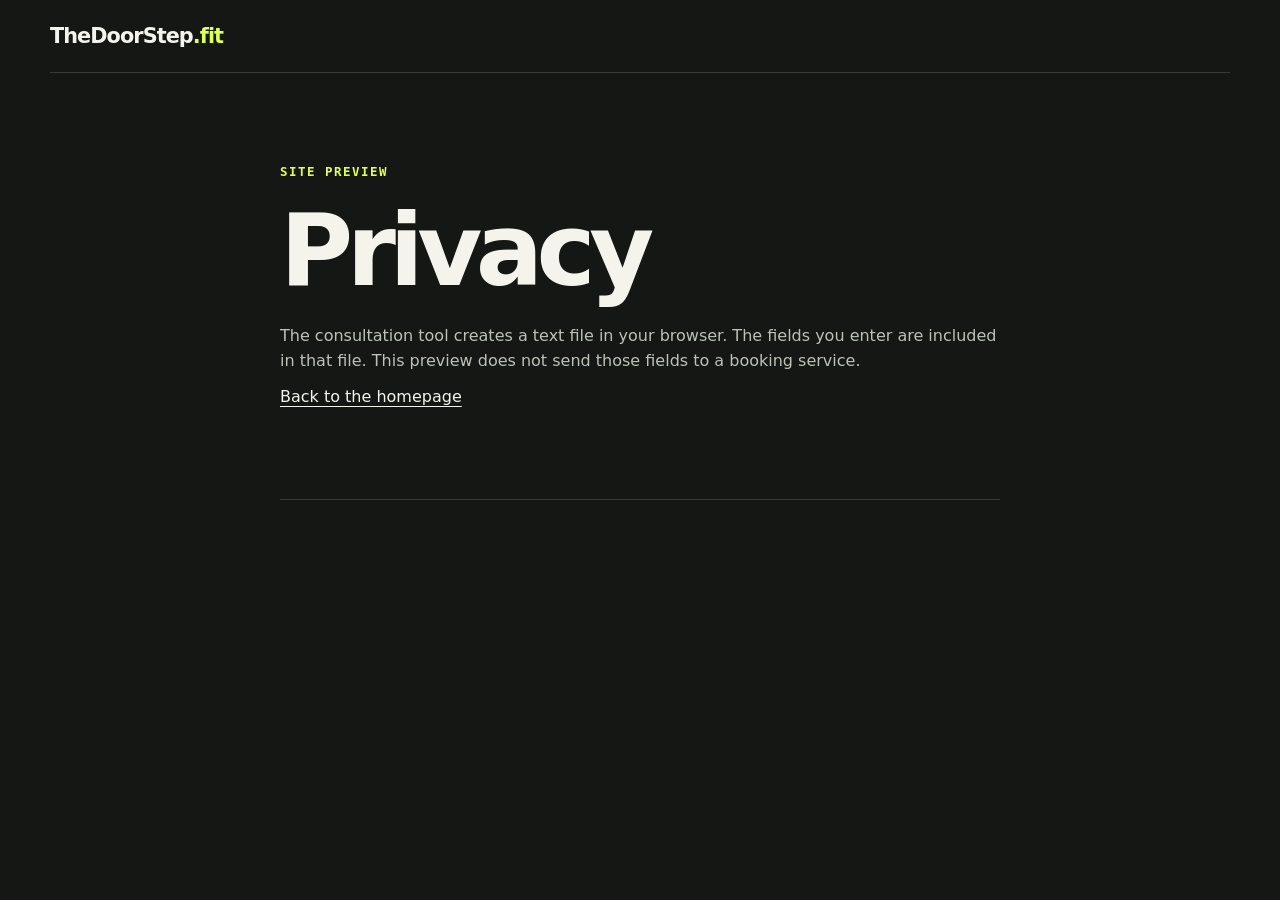
==== privacy/index.html @ 678e8ee0 "Create index.html" ====
<!doctype html>
<html lang="en">
<head>
<meta charset="utf-8">
<meta name="viewport" content="width=device-width,initial-scale=1">
<title>Privacy | TheDoorStep.fit</title>
<link rel="stylesheet" href="../style.css">
</head>
<body>
<header class="wrap header"><a class="brand" href="../">TheDoorStep<span class="accent">.fit</span></a></header>
<main class="wrap section legal"><p class="eyebrow">SITE PREVIEW</p><h1>Privacy</h1><p>The consultation tool creates a text file in your browser. The fields you enter are included in that file. This preview does not send those fields to a booking service.</p><a href="../">Back to the homepage</a></main>
</body>
</html>
---- style.css ----
:root{color-scheme:dark;--bg:#141714;--panel:#1d221b;--line:#353d32;--ink:#f4f4ec;--muted:#bac3b6;--accent:#dfff59}
*{box-sizing:border-box}
body{margin:0;background:var(--bg);color:var(--ink);font:16px/1.55 system-ui,sans-serif}
a{color:inherit;text-underline-offset:4px}
a:hover,.accent{color:var(--accent)}
:focus-visible{outline:2px solid var(--accent);outline-offset:4px}
.wrap{width:min(1180px,calc(100% - 48px));margin-inline:auto}
.header,.footer,.actions,nav{display:flex;align-items:center;gap:24px}
.header,.footer{justify-content:space-between;padding-block:20px}
.header{border-bottom:1px solid var(--line)}
nav a,.brand,.button{text-decoration:none}
.brand{font-weight:850;letter-spacing:-.045em;font-size:1.3rem;white-space:nowrap}
.mark{display:inline-grid;place-items:center;background:var(--accent);color:var(--bg);width:1.55em;height:1.55em;border-radius:7px;margin-right:4px}
.button{display:inline-block;background:var(--accent);color:var(--bg);border:0;border-radius:6px;padding:13px 18px;font:inherit;font-weight:780;cursor:pointer}
.button:hover{color:var(--bg);background:#efffa4}
.small{padding:8px 12px}
.hero,.trainer,.booking{display:grid;grid-template-columns:1fr 1fr;gap:clamp(24px,5vw,75px);align-items:center}
.hero{padding-block:clamp(42px,8vw,108px)}
h1,h2,h3,p{margin:0 0 .7em}
h1,h2{line-height:1.02;letter-spacing:-.065em}
h1{font-size:clamp(3.1rem,7.8vw,7.4rem);margin-bottom:.22em}
h2{font-size:clamp(2.3rem,5vw,4.7rem);margin-bottom:.35em}
h3{line-height:1.15;margin-top:10px;font-size:1.25rem}
em{color:var(--accent);font-style:normal}
p{color:var(--muted)}
.intro{font-size:1.2rem;max-width:43ch;margin-bottom:1.5em}
.eyebrow,.index,.hero-art span,.ribbon{font:700 .78rem/1.4 ui-monospace,monospace;letter-spacing:.12em}
.eyebrow,.index{color:var(--accent)}
.eyebrow{margin-bottom:20px}
.hero-art{display:grid;place-items:center;position:relative;overflow:hidden;background:radial-gradient(ellipse at 50% 45%,#425026,#20281d 66%);border:1px solid var(--line);border-radius:12px;color:var(--accent)}
.hero-art svg{width:100%;max-height:470px}
.hero-art span{position:absolute;bottom:14px;left:16px}
.ribbon{border-block:1px solid var(--line);padding:16px 0}
.ribbon .wrap{display:flex;justify-content:space-between;gap:12px;flex-wrap:wrap}
.ribbon span,.steps span{color:var(--accent)}
.section{padding-block:clamp(44px,7vw,90px);border-bottom:1px solid var(--line)}
.grid{display:grid;gap:12px;padding:0;margin:25px 0 0;list-style:none}
.four{grid-template-columns:repeat(4,minmax(0,1fr))}
.grid>*{padding:20px;background:var(--panel);border:1px solid var(--line);border-radius:8px}
.steps span{font:700 1.7rem ui-monospace,monospace}
.booking form{background:var(--panel);padding:clamp(16px,4vw,36px);border:1px solid var(--line);border-radius:8px}
label{display:block;margin-bottom:12px}
input,select{display:block;width:100%;background:var(--bg);color:var(--ink);border:1px solid #687264;border-radius:5px;padding:9px;font:inherit}
#status:empty{display:none}
#status{margin-top:12px}
.footer div{display:flex;flex-wrap:wrap;gap:16px}
.skip{position:absolute;left:12px;top:12px;transform:translateY(-200%);background:var(--bg);padding:8px}
.skip:focus{transform:none}
.legal{max-width:720px}
@media(max-width:850px){.header{flex-wrap:wrap;gap:12px}.header nav{order:3;width:100%;flex-wrap:wrap;gap:8px 18px}.four{grid-template-columns:repeat(2,minmax(0,1fr))}}
@media(max-width:620px){.wrap{width:calc(100% - 32px)}.hero,.trainer,.booking{grid-template-columns:1fr}.actions,.footer{flex-wrap:wrap;gap:12px}.ribbon span{display:none}.grid>*{padding:14px}}
@media(max-width:370px){.four{grid-template-columns:1fr}}
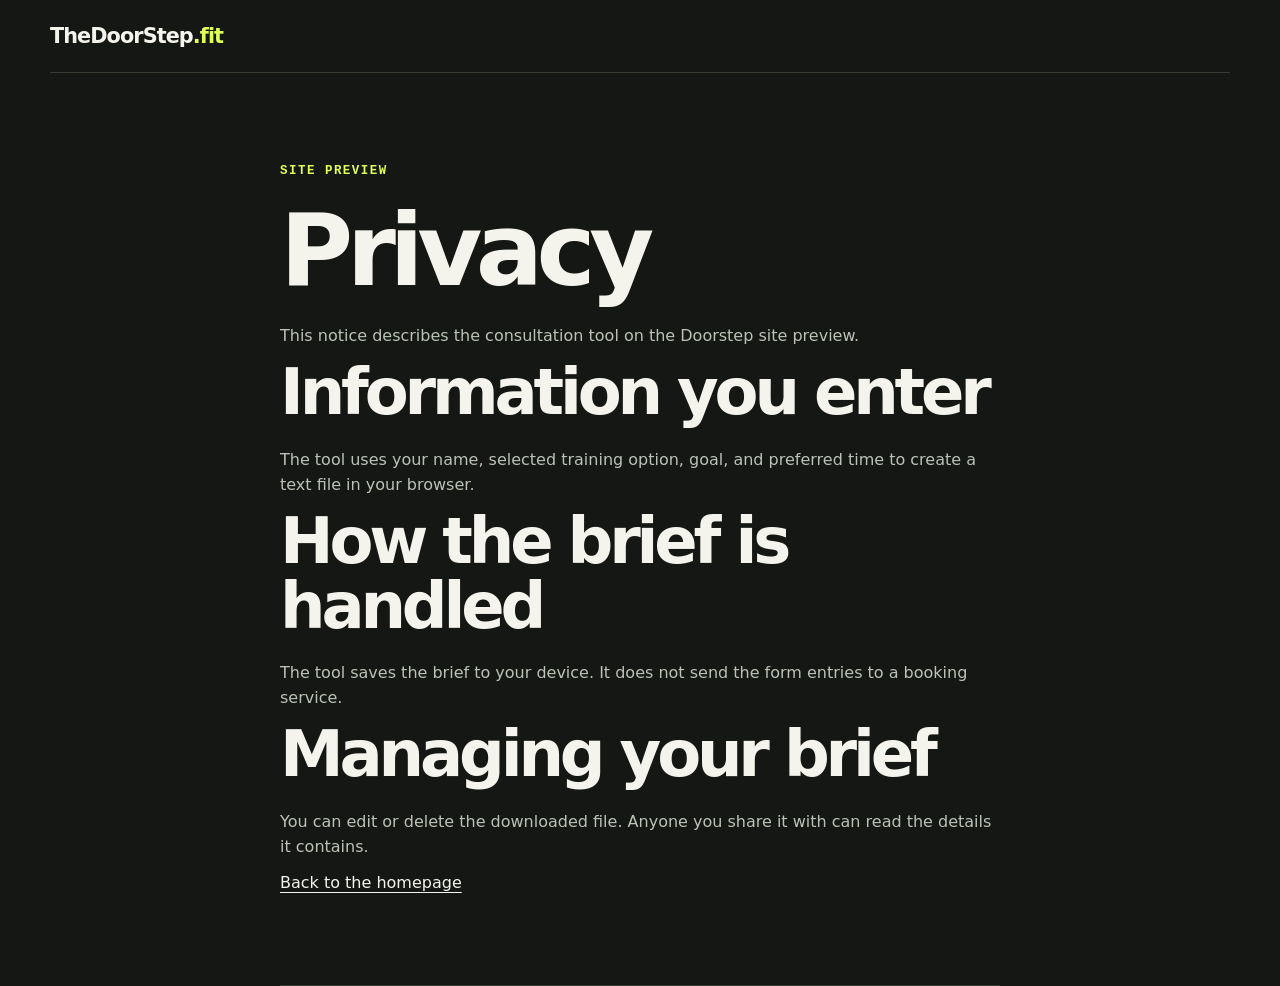
==== commit b26d0e21: "Update index.htmlClarify privacy for the site preview" ====
--- a/privacy/index.html
+++ b/privacy/index.html
@@ -8,6 +8,8 @@
 </head>
 <body>
 <header class="wrap header"><a class="brand" href="../">TheDoorStep<span class="accent">.fit</span></a></header>
-<main class="wrap section legal"><p class="eyebrow">SITE PREVIEW</p><h1>Privacy</h1><p>The consultation tool creates a text file in your browser. The fields you enter are included in that file. This preview does not send those fields to a booking service.</p><a href="../">Back to the homepage</a></main>
+<main class="wrap section legal"><p class="eyebrow">SITE PREVIEW</p><h1>Privacy</h1><p>This notice describes the consultation tool on the Doorstep site preview.</p><h2>Information you enter</h2><p>The tool uses your name, selected training option, goal, and preferred time to create a text file in your browser.</p>
+<h2>How the brief is handled</h2><p>The tool saves the brief to your device. It does not send the form entries to a booking service.</p>
+<h2>Managing your brief</h2><p>You can edit or delete the downloaded file. Anyone you share it with can read the details it contains.</p><a href="../">Back to the homepage</a></main>
 </body>
 </html>
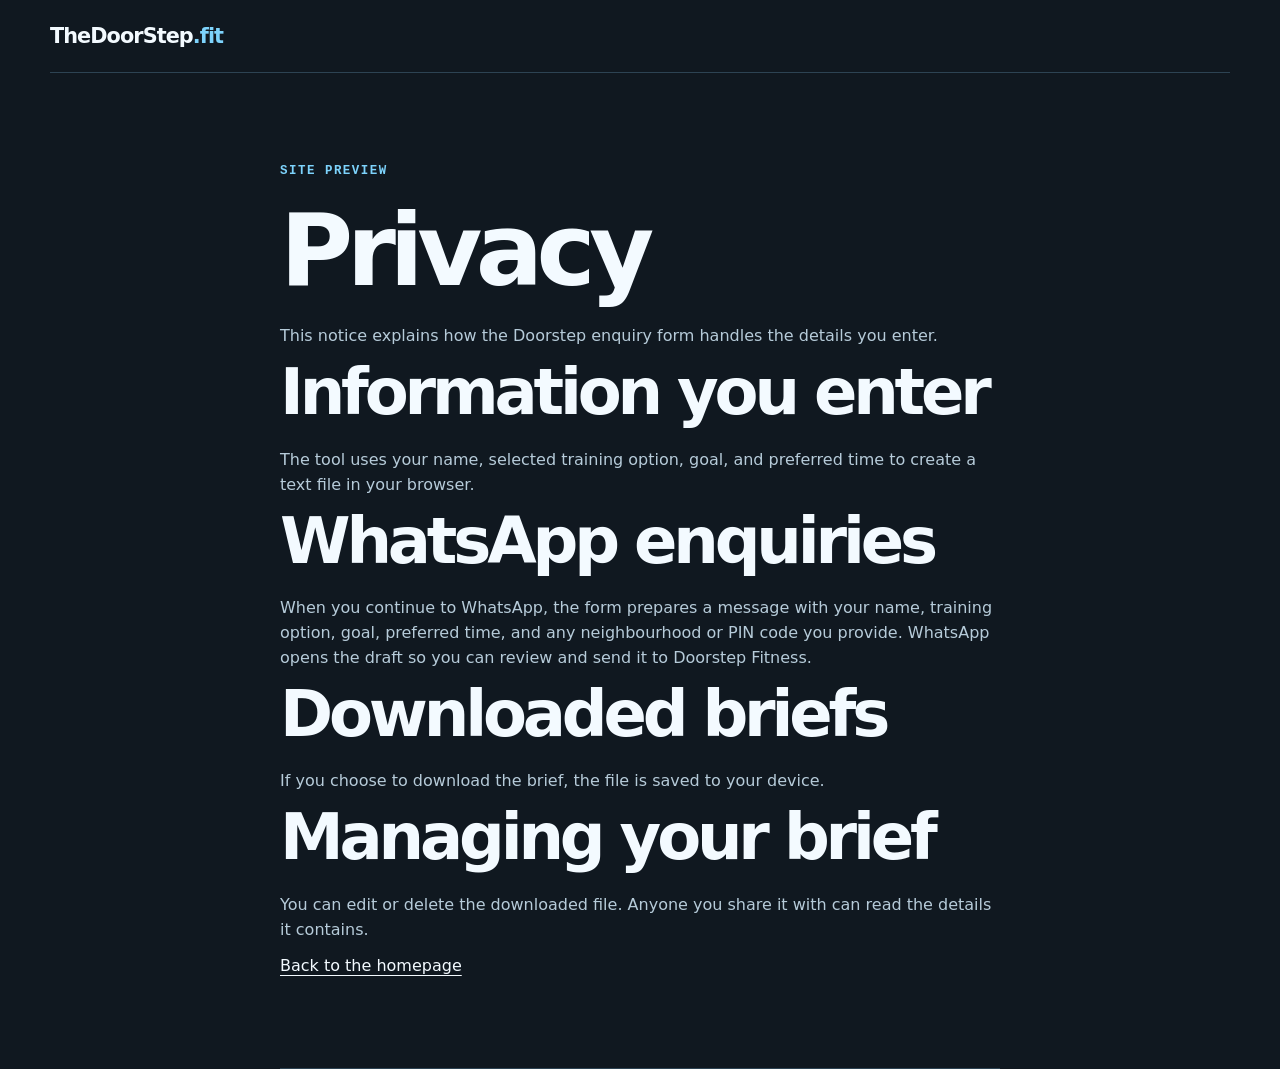
==== commit a3c454cc: "Document WhatsApp enquiry fields in the privacy notice" ====
--- a/privacy/index.html
+++ b/privacy/index.html
@@ -8,8 +8,8 @@
 </head>
 <body>
 <header class="wrap header"><a class="brand" href="../">TheDoorStep<span class="accent">.fit</span></a></header>
-<main class="wrap section legal"><p class="eyebrow">SITE PREVIEW</p><h1>Privacy</h1><p>This notice describes the consultation tool on the Doorstep site preview.</p><h2>Information you enter</h2><p>The tool uses your name, selected training option, goal, and preferred time to create a text file in your browser.</p>
-<h2>How the brief is handled</h2><p>The tool saves the brief to your device. It does not send the form entries to a booking service.</p>
+<main class="wrap section legal"><p class="eyebrow">SITE PREVIEW</p><h1>Privacy</h1><p>This notice explains how the Doorstep enquiry form handles the details you enter.</p><h2>Information you enter</h2><p>The tool uses your name, selected training option, goal, and preferred time to create a text file in your browser.</p>
+<h2>WhatsApp enquiries</h2><p>When you continue to WhatsApp, the form prepares a message with your name, training option, goal, preferred time, and any neighbourhood or PIN code you provide. WhatsApp opens the draft so you can review and send it to Doorstep Fitness.</p><h2>Downloaded briefs</h2><p>If you choose to download the brief, the file is saved to your device.</p>
 <h2>Managing your brief</h2><p>You can edit or delete the downloaded file. Anyone you share it with can read the details it contains.</p><a href="../">Back to the homepage</a></main>
 </body>
 </html>
--- a/style.css
+++ b/style.css
@@ -1,52 +1,52 @@
-:root{color-scheme:dark;--bg:#141714;--panel:#1d221b;--line:#353d32;--ink:#f4f4ec;--muted:#bac3b6;--accent:#dfff59}
-*{box-sizing:border-box}
-body{margin:0;background:var(--bg);color:var(--ink);font:16px/1.55 system-ui,sans-serif}
-a{color:inherit;text-underline-offset:4px}
-a:hover,.accent{color:var(--accent)}
-:focus-visible{outline:2px solid var(--accent);outline-offset:4px}
-.wrap{width:min(1180px,calc(100% - 48px));margin-inline:auto}
-.header,.footer,.actions,nav{display:flex;align-items:center;gap:24px}
-.header,.footer{justify-content:space-between;padding-block:20px}
-.header{border-bottom:1px solid var(--line)}
-nav a,.brand,.button{text-decoration:none}
-.brand{font-weight:850;letter-spacing:-.045em;font-size:1.3rem;white-space:nowrap}
-.mark{display:inline-grid;place-items:center;background:var(--accent);color:var(--bg);width:1.55em;height:1.55em;border-radius:7px;margin-right:4px}
-.button{display:inline-block;background:var(--accent);color:var(--bg);border:0;border-radius:6px;padding:13px 18px;font:inherit;font-weight:780;cursor:pointer}
-.button:hover{color:var(--bg);background:#efffa4}
-.small{padding:8px 12px}
-.hero,.trainer,.booking{display:grid;grid-template-columns:1fr 1fr;gap:clamp(24px,5vw,75px);align-items:center}
-.hero{padding-block:clamp(42px,8vw,108px)}
-h1,h2,h3,p{margin:0 0 .7em}
-h1,h2{line-height:1.02;letter-spacing:-.065em}
-h1{font-size:clamp(3.1rem,7.8vw,7.4rem);margin-bottom:.22em}
-h2{font-size:clamp(2.3rem,5vw,4.7rem);margin-bottom:.35em}
-h3{line-height:1.15;margin-top:10px;font-size:1.25rem}
-em{color:var(--accent);font-style:normal}
-p{color:var(--muted)}
-.intro{font-size:1.2rem;max-width:43ch;margin-bottom:1.5em}
-.eyebrow,.index,.hero-art span,.ribbon{font:700 .78rem/1.4 ui-monospace,monospace;letter-spacing:.12em}
-.eyebrow,.index{color:var(--accent)}
-.eyebrow{margin-bottom:20px}
-.hero-art{display:grid;place-items:center;position:relative;overflow:hidden;background:radial-gradient(ellipse at 50% 45%,#425026,#20281d 66%);border:1px solid var(--line);border-radius:12px;color:var(--accent)}
-.hero-art svg{width:100%;max-height:470px}
-.hero-art span{position:absolute;bottom:14px;left:16px}
-.ribbon{border-block:1px solid var(--line);padding:16px 0}
-.ribbon .wrap{display:flex;justify-content:space-between;gap:12px;flex-wrap:wrap}
-.ribbon span,.steps span{color:var(--accent)}
-.section{padding-block:clamp(44px,7vw,90px);border-bottom:1px solid var(--line)}
-.grid{display:grid;gap:12px;padding:0;margin:25px 0 0;list-style:none}
-.four{grid-template-columns:repeat(4,minmax(0,1fr))}
-.grid>*{padding:20px;background:var(--panel);border:1px solid var(--line);border-radius:8px}
-.steps span{font:700 1.7rem ui-monospace,monospace}
-.booking form{background:var(--panel);padding:clamp(16px,4vw,36px);border:1px solid var(--line);border-radius:8px}
-label{display:block;margin-bottom:12px}
-input,select{display:block;width:100%;background:var(--bg);color:var(--ink);border:1px solid #687264;border-radius:5px;padding:9px;font:inherit}
-#status:empty{display:none}
-#status{margin-top:12px}
-.footer div{display:flex;flex-wrap:wrap;gap:16px}
-.skip{position:absolute;left:12px;top:12px;transform:translateY(-200%);background:var(--bg);padding:8px}
-.skip:focus{transform:none}
-.legal{max-width:720px}
-@media(max-width:850px){.header{flex-wrap:wrap;gap:12px}.header nav{order:3;width:100%;flex-wrap:wrap;gap:8px 18px}.four{grid-template-columns:repeat(2,minmax(0,1fr))}}
-@media(max-width:620px){.wrap{width:calc(100% - 32px)}.hero,.trainer,.booking{grid-template-columns:1fr}.actions,.footer{flex-wrap:wrap;gap:12px}.ribbon span{display:none}.grid>*{padding:14px}}
+:root{color-scheme:dark;--bg:#101820;--panel:#172530;--line:#2d4353;--ink:#f3faff;--muted:#b6cbd9;--accent:#7dd3fc}
+*{box-sizing:border-box}
+body{margin:0;background:var(--bg);color:var(--ink);font:16px/1.55 system-ui,sans-serif}
+a{color:inherit;text-underline-offset:4px}
+a:hover,.accent{color:var(--accent)}
+:focus-visible{outline:2px solid var(--accent);outline-offset:4px}
+.wrap{width:min(1180px,calc(100% - 48px));margin-inline:auto}
+.header,.footer,.actions,nav{display:flex;align-items:center;gap:24px}
+.header,.footer{justify-content:space-between;padding-block:20px}
+.header{border-bottom:1px solid var(--line)}
+nav a,.brand,.button{text-decoration:none}
+.brand{font-weight:850;letter-spacing:-.045em;font-size:1.3rem;white-space:nowrap}
+.mark{display:inline-grid;place-items:center;background:var(--accent);color:var(--bg);width:1.55em;height:1.55em;border-radius:7px;margin-right:4px}
+.button{display:inline-block;background:var(--accent);color:var(--bg);border:0;border-radius:6px;padding:13px 18px;font:inherit;font-weight:780;cursor:pointer}
+.button:hover{color:var(--bg);background:#b9eaff}
+.small{padding:8px 12px}
+.hero,.trainer,.booking{display:grid;grid-template-columns:1fr 1fr;gap:clamp(24px,5vw,75px);align-items:center}
+.hero{padding-block:clamp(42px,8vw,108px)}
+h1,h2,h3,p{margin:0 0 .7em}
+h1,h2{line-height:1.02;letter-spacing:-.065em}
+h1{font-size:clamp(3.1rem,7.8vw,7.4rem);margin-bottom:.22em}
+h2{font-size:clamp(2.3rem,5vw,4.7rem);margin-bottom:.35em}
+h3{line-height:1.15;margin-top:10px;font-size:1.25rem}
+em{color:var(--accent);font-style:normal}
+p{color:var(--muted)}
+.intro{font-size:1.2rem;max-width:43ch;margin-bottom:1.5em}
+.eyebrow,.index,.hero-art span,.ribbon{font:700 .78rem/1.4 ui-monospace,monospace;letter-spacing:.12em}
+.eyebrow,.index{color:var(--accent)}
+.eyebrow{margin-bottom:20px}
+.hero-art{display:grid;place-items:center;position:relative;overflow:hidden;background:radial-gradient(ellipse at 50% 45%,#174e6b,#102536 66%);border:1px solid var(--line);border-radius:12px;color:var(--accent)}
+.hero-art svg{width:100%;max-height:470px}
+.hero-art span{position:absolute;bottom:14px;left:16px}
+.ribbon{border-block:1px solid var(--line);padding:16px 0}
+.ribbon .wrap{display:flex;justify-content:space-between;gap:12px;flex-wrap:wrap}
+.ribbon span,.steps span{color:var(--accent)}
+.section{padding-block:clamp(44px,7vw,90px);border-bottom:1px solid var(--line)}
+.grid{display:grid;gap:12px;padding:0;margin:25px 0 0;list-style:none}
+.four{grid-template-columns:repeat(4,minmax(0,1fr))}
+.grid>*{padding:20px;background:var(--panel);border:1px solid var(--line);border-radius:8px}
+.steps span{font:700 1.7rem ui-monospace,monospace}
+.booking form{background:var(--panel);padding:clamp(16px,4vw,36px);border:1px solid var(--line);border-radius:8px}
+label{display:block;margin-bottom:12px}
+input,select{display:block;width:100%;background:var(--bg);color:var(--ink);border:1px solid #607f94;border-radius:5px;padding:9px;font:inherit}
+#status:empty{display:none}
+#status{margin-top:12px}
+.footer div{display:flex;flex-wrap:wrap;gap:16px}
+.skip{position:absolute;left:12px;top:12px;transform:translateY(-200%);background:var(--bg);padding:8px}
+.skip:focus{transform:none}
+.legal{max-width:720px}
+@media(max-width:850px){.header{flex-wrap:wrap;gap:12px}.header nav{order:3;width:100%;flex-wrap:wrap;gap:8px 18px}.four{grid-template-columns:repeat(2,minmax(0,1fr))}}
+@media(max-width:620px){.wrap{width:calc(100% - 32px)}.hero,.trainer,.booking{grid-template-columns:1fr}.actions,.footer{flex-wrap:wrap;gap:12px}.ribbon span{display:none}.grid>*{padding:14px}}
 @media(max-width:370px){.four{grid-template-columns:1fr}}
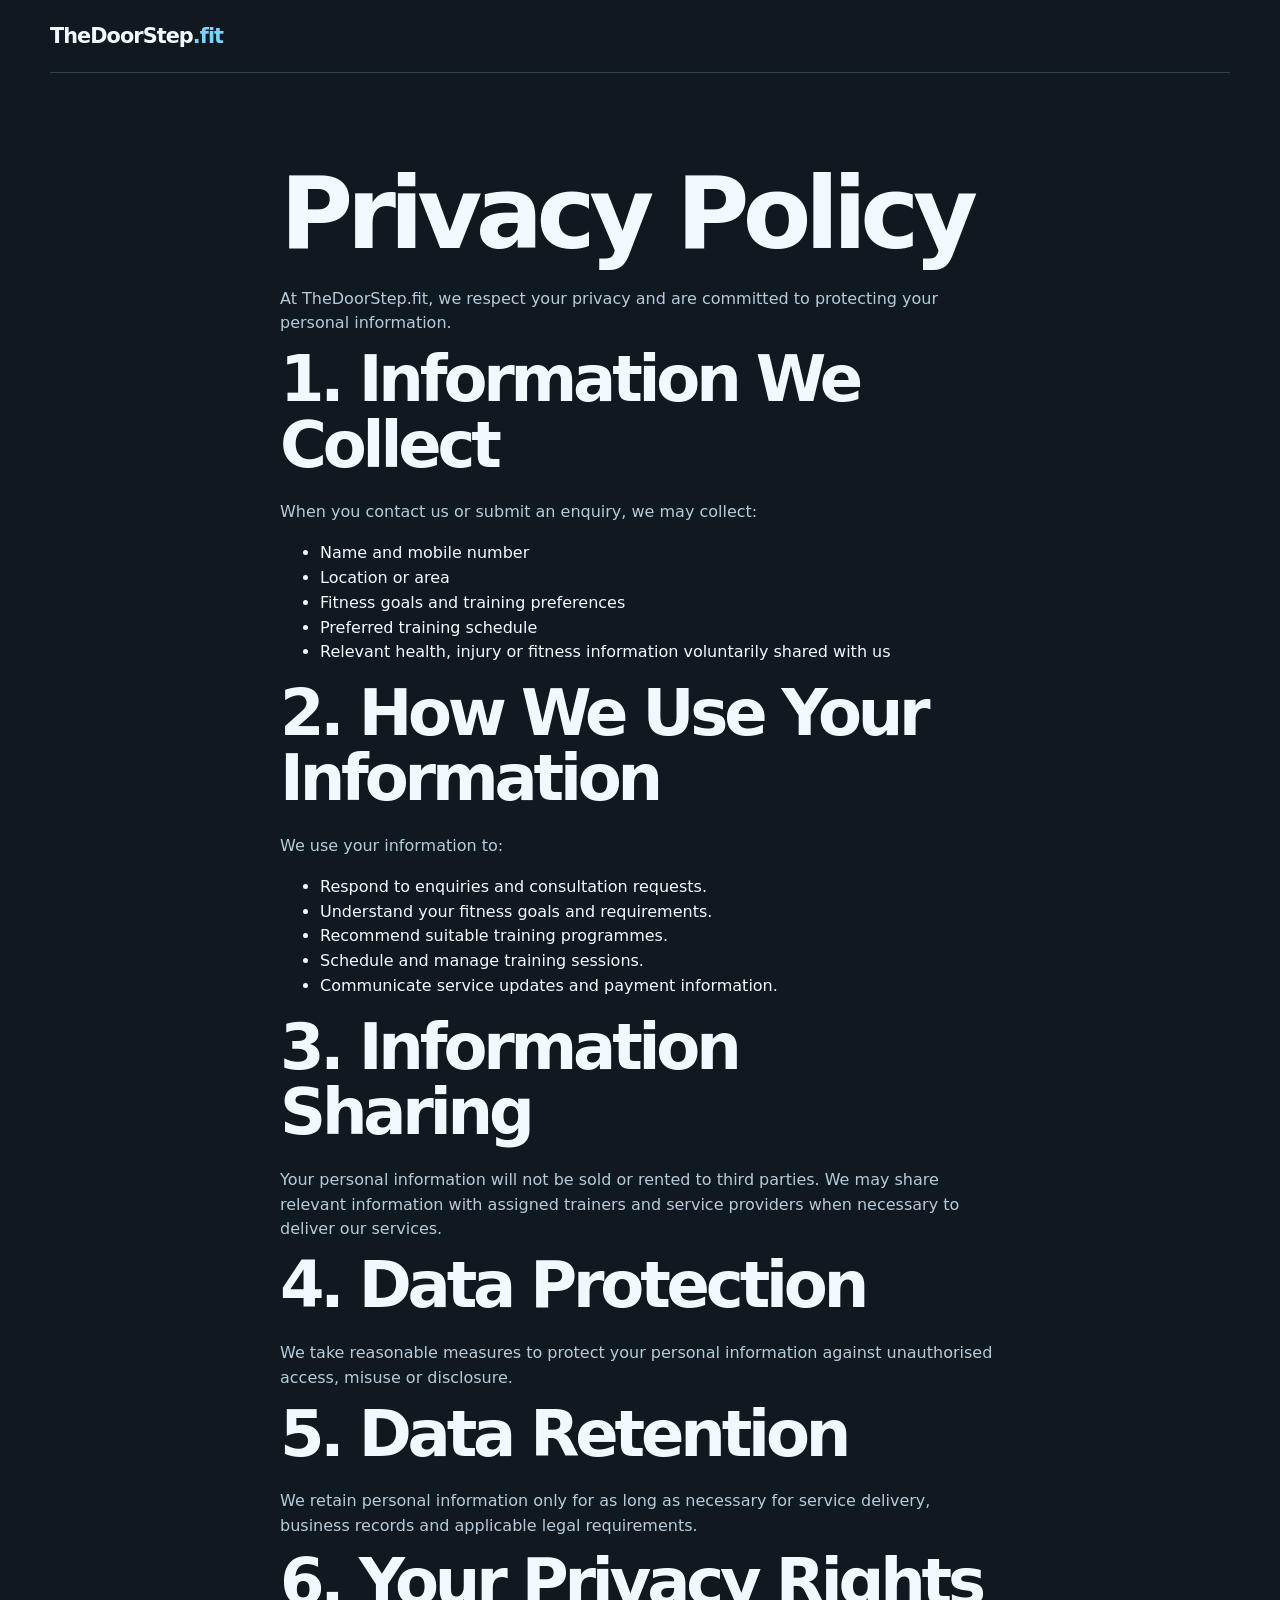
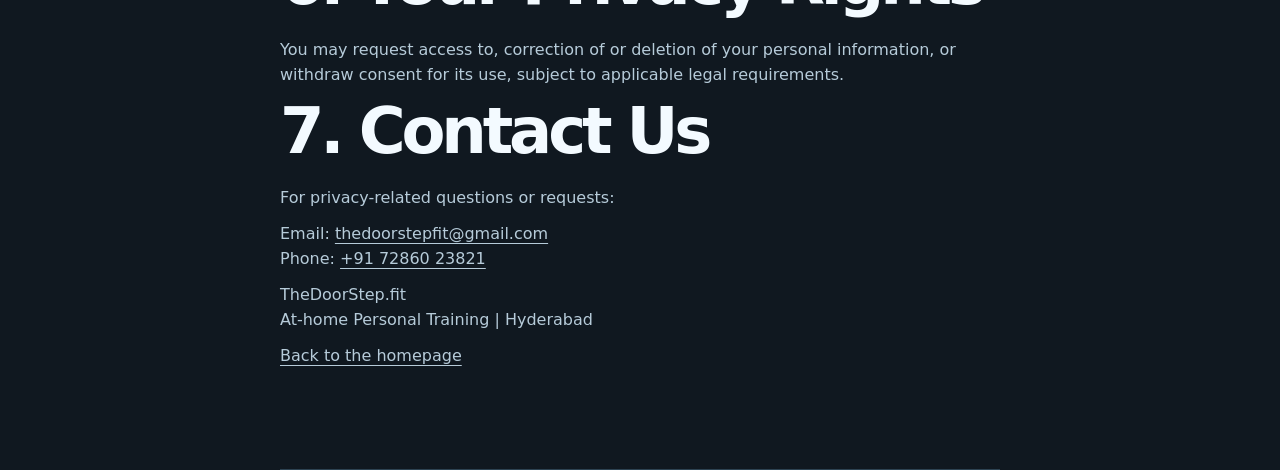
==== commit 261bbd90: "Update Privacy Policy" ====
--- a/privacy/index.html
+++ b/privacy/index.html
@@ -3,13 +3,45 @@
 <head>
 <meta charset="utf-8">
 <meta name="viewport" content="width=device-width,initial-scale=1">
-<title>Privacy | TheDoorStep.fit</title>
+<title>Privacy Policy | TheDoorStep.fit</title>
 <link rel="stylesheet" href="../style.css">
 </head>
 <body>
 <header class="wrap header"><a class="brand" href="../">TheDoorStep<span class="accent">.fit</span></a></header>
-<main class="wrap section legal"><p class="eyebrow">SITE PREVIEW</p><h1>Privacy</h1><p>This notice explains how the Doorstep enquiry form handles the details you enter.</p><h2>Information you enter</h2><p>The tool uses your name, selected training option, goal, and preferred time to create a text file in your browser.</p>
-<h2>WhatsApp enquiries</h2><p>When you continue to WhatsApp, the form prepares a message with your name, training option, goal, preferred time, and any neighbourhood or PIN code you provide. WhatsApp opens the draft so you can review and send it to Doorstep Fitness.</p><h2>Downloaded briefs</h2><p>If you choose to download the brief, the file is saved to your device.</p>
-<h2>Managing your brief</h2><p>You can edit or delete the downloaded file. Anyone you share it with can read the details it contains.</p><a href="../">Back to the homepage</a></main>
+<main class="wrap section legal">
+<h1>Privacy Policy</h1>
+<p>At TheDoorStep.fit, we respect your privacy and are committed to protecting your personal information.</p>
+<h2>1. Information We Collect</h2>
+<p>When you contact us or submit an enquiry, we may collect:</p>
+<ul>
+<li>Name and mobile number</li>
+<li>Location or area</li>
+<li>Fitness goals and training preferences</li>
+<li>Preferred training schedule</li>
+<li>Relevant health, injury or fitness information voluntarily shared with us</li>
+</ul>
+<h2>2. How We Use Your Information</h2>
+<p>We use your information to:</p>
+<ul>
+<li>Respond to enquiries and consultation requests.</li>
+<li>Understand your fitness goals and requirements.</li>
+<li>Recommend suitable training programmes.</li>
+<li>Schedule and manage training sessions.</li>
+<li>Communicate service updates and payment information.</li>
+</ul>
+<h2>3. Information Sharing</h2>
+<p>Your personal information will not be sold or rented to third parties. We may share relevant information with assigned trainers and service providers when necessary to deliver our services.</p>
+<h2>4. Data Protection</h2>
+<p>We take reasonable measures to protect your personal information against unauthorised access, misuse or disclosure.</p>
+<h2>5. Data Retention</h2>
+<p>We retain personal information only for as long as necessary for service delivery, business records and applicable legal requirements.</p>
+<h2>6. Your Privacy Rights</h2>
+<p>You may request access to, correction of or deletion of your personal information, or withdraw consent for its use, subject to applicable legal requirements.</p>
+<h2>7. Contact Us</h2>
+<p>For privacy-related questions or requests:</p>
+<p>Email: <a href="mailto:thedoorstepfit@gmail.com">thedoorstepfit@gmail.com</a><br>Phone: <a href="tel:+917286023821">+91 72860 23821</a></p>
+<p>TheDoorStep.fit<br>At-home Personal Training | Hyderabad</p>
+<p><a href="../">Back to the homepage</a></p>
+</main>
 </body>
 </html>
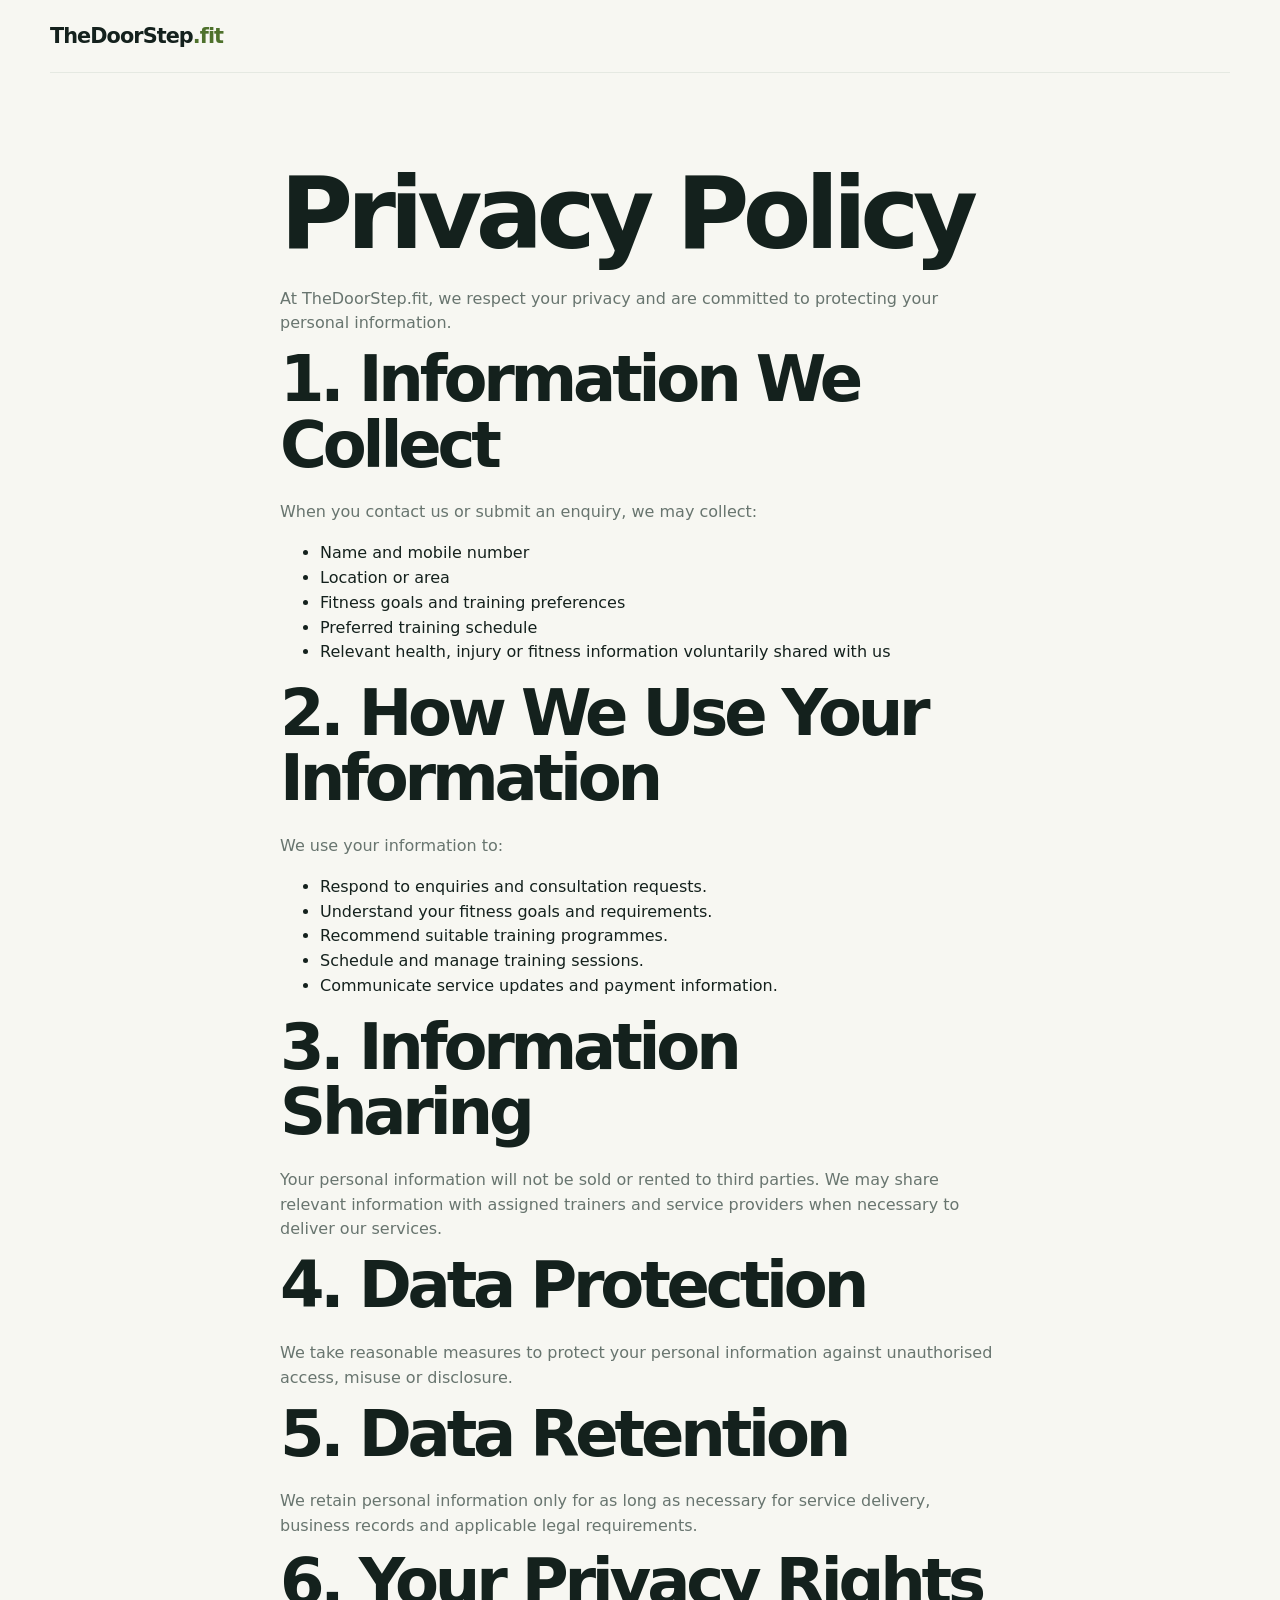
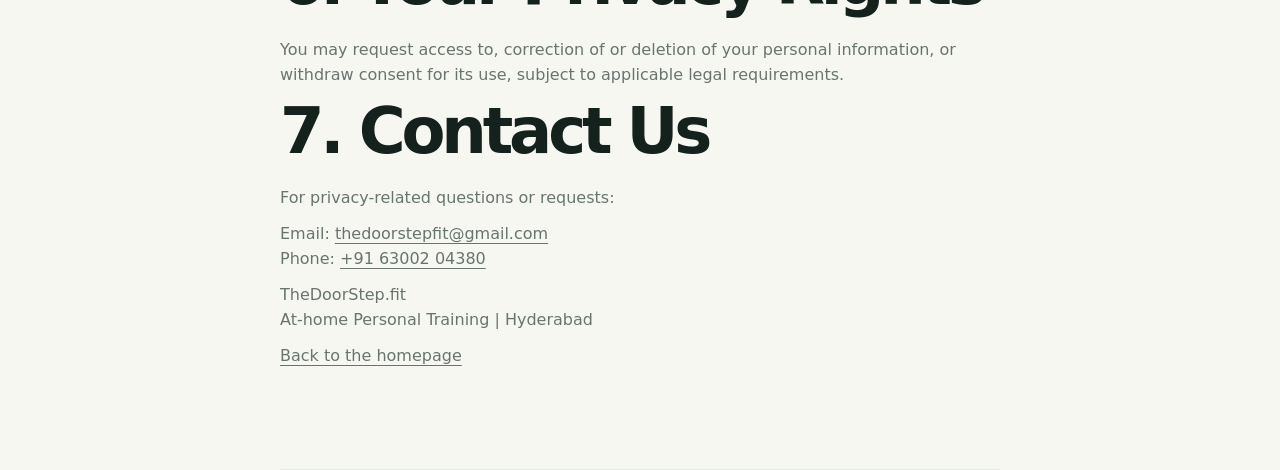
==== commit f8b89666: "Update contact number on privacy page" ====
--- a/privacy/index.html
+++ b/privacy/index.html
@@ -39,7 +39,7 @@
 <p>You may request access to, correction of or deletion of your personal information, or withdraw consent for its use, subject to applicable legal requirements.</p>
 <h2>7. Contact Us</h2>
 <p>For privacy-related questions or requests:</p>
-<p>Email: <a href="mailto:thedoorstepfit@gmail.com">thedoorstepfit@gmail.com</a><br>Phone: <a href="tel:+917286023821">+91 72860 23821</a></p>
+<p>Email: <a href="mailto:thedoorstepfit@gmail.com">thedoorstepfit@gmail.com</a><br>Phone: <a href="tel:+916300204380">+91 63002 04380</a></p>
 <p>TheDoorStep.fit<br>At-home Personal Training | Hyderabad</p>
 <p><a href="../">Back to the homepage</a></p>
 </main>
--- a/style.css
+++ b/style.css
@@ -1,4 +1,4 @@
-:root{color-scheme:dark;--bg:#101820;--panel:#172530;--line:#2d4353;--ink:#f3faff;--muted:#b6cbd9;--accent:#7dd3fc}
+:root{color-scheme:light;--bg:#f7f7f2;--panel:#fff;--line:#e5e9e2;--ink:#14211d;--muted:#68756f;--accent:#4e712c}
 *{box-sizing:border-box}
 body{margin:0;background:var(--bg);color:var(--ink);font:16px/1.55 system-ui,sans-serif}
 a{color:inherit;text-underline-offset:4px}
@@ -10,9 +10,9 @@
 .header{border-bottom:1px solid var(--line)}
 nav a,.brand,.button{text-decoration:none}
 .brand{font-weight:850;letter-spacing:-.045em;font-size:1.3rem;white-space:nowrap}
-.mark{display:inline-grid;place-items:center;background:var(--accent);color:var(--bg);width:1.55em;height:1.55em;border-radius:7px;margin-right:4px}
-.button{display:inline-block;background:var(--accent);color:var(--bg);border:0;border-radius:6px;padding:13px 18px;font:inherit;font-weight:780;cursor:pointer}
-.button:hover{color:var(--bg);background:#b9eaff}
+.mark{display:inline-grid;place-items:center;background:#b9f36a;color:var(--ink);width:1.55em;height:1.55em;border-radius:7px;margin-right:4px}
+.button{display:inline-block;background:#b9f36a;color:var(--ink);border:0;border-radius:6px;padding:13px 18px;font:inherit;font-weight:780;cursor:pointer}
+.button:hover{color:var(--ink);background:#d4efb5}
 .small{padding:8px 12px}
 .hero,.trainer,.booking{display:grid;grid-template-columns:1fr 1fr;gap:clamp(24px,5vw,75px);align-items:center}
 .hero{padding-block:clamp(42px,8vw,108px)}
@@ -27,7 +27,7 @@
 .eyebrow,.index,.hero-art span,.ribbon{font:700 .78rem/1.4 ui-monospace,monospace;letter-spacing:.12em}
 .eyebrow,.index{color:var(--accent)}
 .eyebrow{margin-bottom:20px}
-.hero-art{display:grid;place-items:center;position:relative;overflow:hidden;background:radial-gradient(ellipse at 50% 45%,#174e6b,#102536 66%);border:1px solid var(--line);border-radius:12px;color:var(--accent)}
+.hero-art{display:grid;place-items:center;position:relative;overflow:hidden;background:radial-gradient(ellipse at 50% 45%,#33473b,#19251f 66%);border:1px solid var(--line);border-radius:12px;color:var(--accent)}
 .hero-art svg{width:100%;max-height:470px}
 .hero-art span{position:absolute;bottom:14px;left:16px}
 .ribbon{border-block:1px solid var(--line);padding:16px 0}
@@ -40,7 +40,7 @@
 .steps span{font:700 1.7rem ui-monospace,monospace}
 .booking form{background:var(--panel);padding:clamp(16px,4vw,36px);border:1px solid var(--line);border-radius:8px}
 label{display:block;margin-bottom:12px}
-input,select{display:block;width:100%;background:var(--bg);color:var(--ink);border:1px solid #607f94;border-radius:5px;padding:9px;font:inherit}
+input,select{display:block;width:100%;background:var(--bg);color:var(--ink);border:1px solid #dfe5dc;border-radius:5px;padding:9px;font:inherit}
 #status:empty{display:none}
 #status{margin-top:12px}
 .footer div{display:flex;flex-wrap:wrap;gap:16px}
